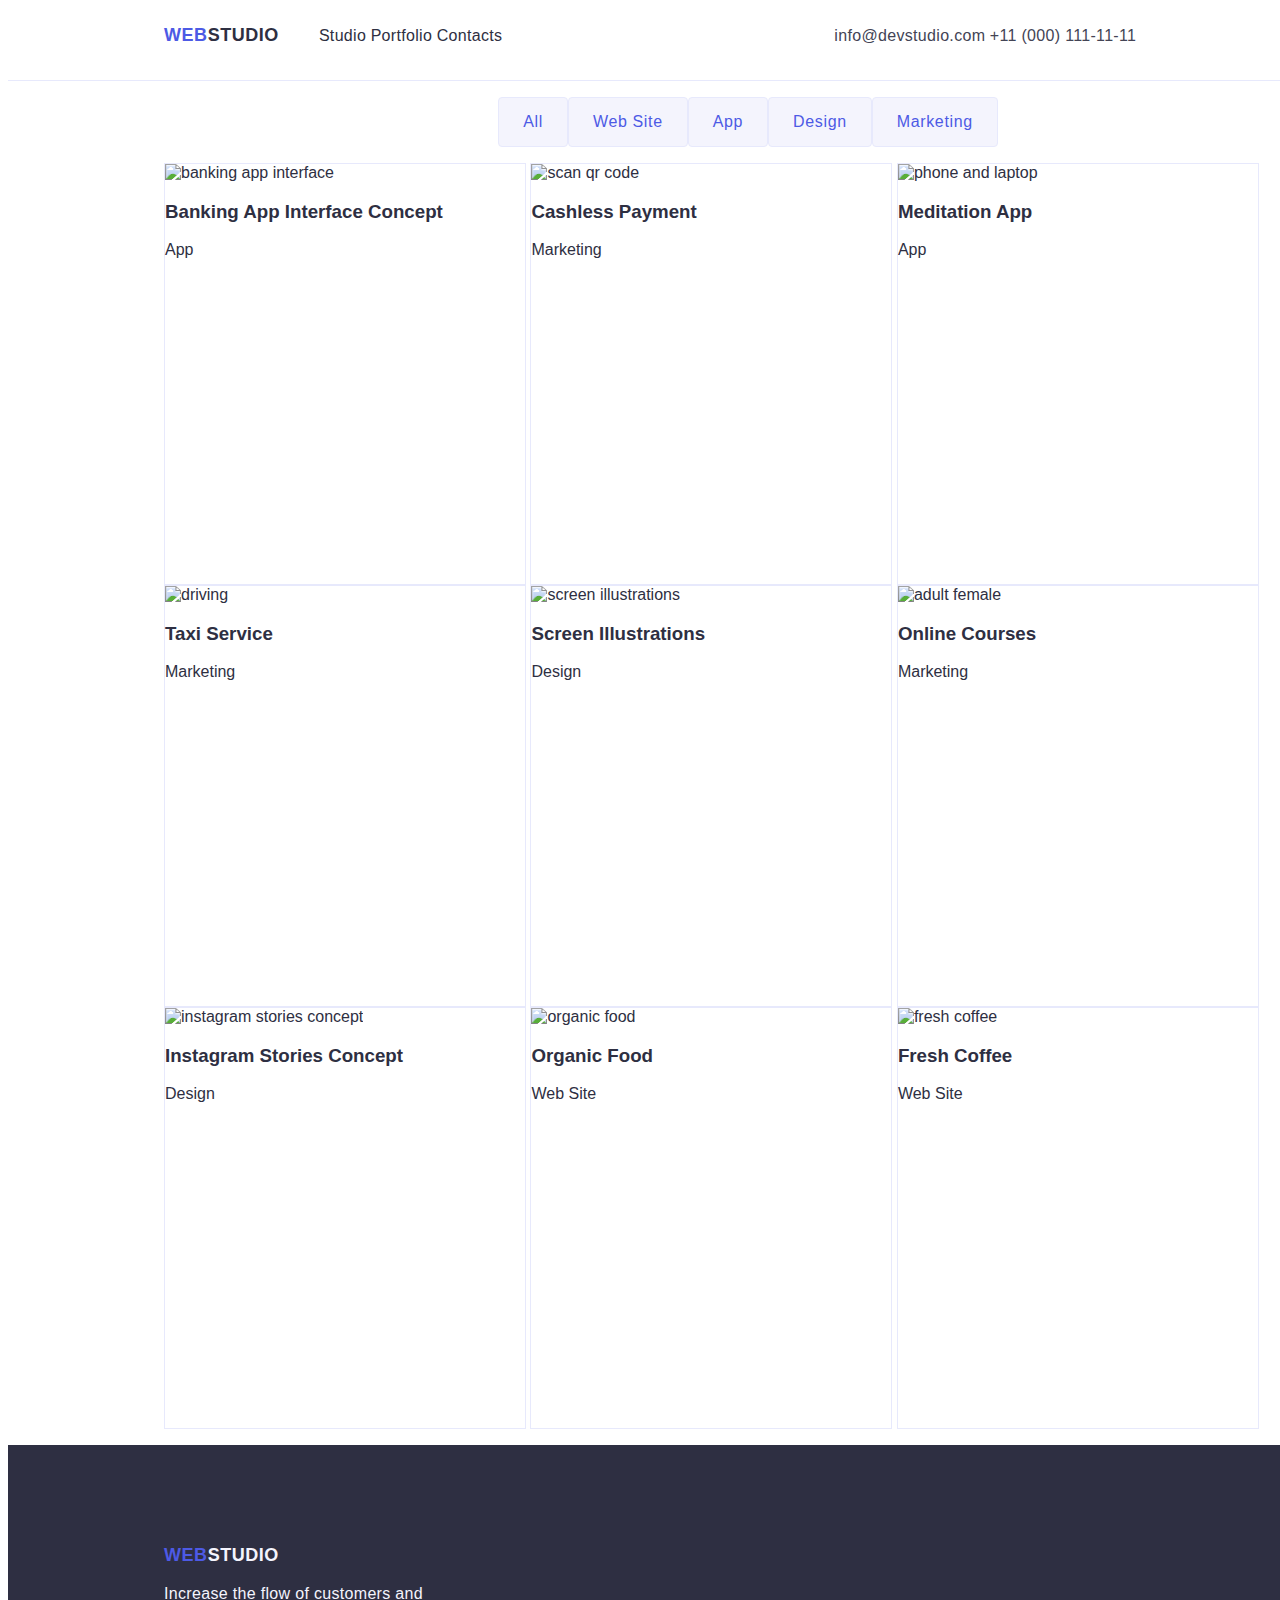
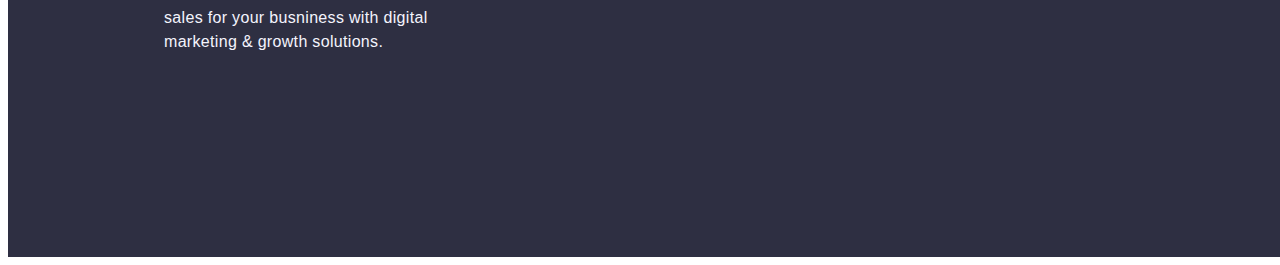
==== portfolio.html @ f94a3ad4 "class rename" ====
<!DOCTYPE html>
<html lang="en">

<head>
    <meta charset="UTF-8">
    <meta name="viewport" content="width=device-width, initial-scale=1.0">
    <link rel="stylesheet" href="./css/styles.css" />
    <link rel="preconnect" href="https://fonts.googleapis.com">
    <link rel="preconnect" href="https://fonts.gstatic.com" crossorigin>
    <link href="https://fonts.googleapis.com/css2?family=Raleway:wght@800&family=Roboto:wght@400;500;700;900&display=swap">
    <title>Portfolio</title>
</head>

<body>
    <!-----------------HEADER----------------->
    <header class="header">
        <a class="logo" href="/webstudio"><span>WEB</span>STUDIO</a>
        <nav class="company nav">
            <ul class="nav-list">
                <li class="nav-list-item">
                    <a class="nav-list-item-link" href="index.html">Studio</a>
                </li>
                <li class="nav-list-item">
                    <a class="nav-list-item-link" href="portfolio.html">Portfolio</a>
                </li>
                <li class="nav-list-item">
                    <a class="nav-list-item-link" href="/contacts">Contacts</a>
                </li>
            </ul>
        </nav>
        <address class="company address">
            <a href="mailto:info@devstudio.com" class="address-link">info@devstudio.com</a>
            <a href="tel:+11(000)111-11-11" class="address-link">+11 (000) 111-11-11</a>
        </address>
    </header>

    <!-----------------MAIN CONTENT----------------->
    <main>
        <h1 hidden>Portfolio</h1>
        <section class="filter">
            <h2 hidden="" class="filter-heading">Button</h2>
            <ul class="filter-list">
                <li class="filter-list-item">
                    <button class="filter-list-item-button buttons" type="button">All</button>
                </li>
                <li class="filter-list-item">
                    <button class="filter-list-item-button buttons" type="button">Web Site</button>
                </li>
                <li class="filter-list-item">
                    <button class="filter-list-item-button buttons" type="button">App</button>
                </li>
                <li class="filter-list-item">
                    <button class="filter-list-item-button buttons" type="button">Design</button>
                </li>
                <li class="filter-list-item">
                    <button class="filter-list-item-button buttons" type="button">Marketing</button>
                </li>
            </ul>
        </section>

        <section class="project">
            <h2 hidden="" class="project-heading">Projects</h2>
            <ul class="project-list">
                <li class="project-list-item gallery">
                    <img src="images/project/img.jpg" alt="banking app interface" width="360" class="project-list-item-image">
                    <h3 class="project-list-item-heading">Banking App Interface Concept</h3>
                    <p class="project-list-item-paragraph">App</p>
                </li>
                <li class="project-list-item gallery">
                    <img src="images/project/img-1.jpg" alt="scan qr code" width="360" class="project-list-item-image">
                    <h3 class="project-list-item-heading">Cashless Payment</h3>
                    <p class="project-list-item-paragraph">Marketing</p>
                </li>
                <li class="project-list-item gallery">
                    <img src="images/project/img-2.jpg" alt="phone and laptop" width="360" class="project-list-item-image">
                    <h3 class="project-list-item-heading">Meditation App</h3>
                    <p class="project-list-item-paragraph">App</p>
                </li>
                <li class="project-list-item gallery">
                    <img src="images/project/img-3.jpg" alt="driving" width="360" class="project-list-item-image">
                    <h3 class="project-list-item-heading">Taxi Service</h3>
                    <p class="project-list-item-paragraph">Marketing</p>
                </li>
                <li class="project-list-item gallery">
                    <img src="images/project/img-4.jpg" alt="screen illustrations" width="360" class="project-list-item-image">
                    <h3 class="project-list-item-heading">Screen Illustrations</h3>
                    <p class="project-list-item-paragraph">Design</p>
                </li>
                <li class="project-list-item gallery">
                    <img src="images/project/img-5.jpg" alt="adult female" width="360" class="project-list-item-image">
                    <h3 class="project-list-item-heading">Online Courses</h3>
                    <p class="project-list-item-paragraph">Marketing</p>
                </li>
                <li class="project-list-item gallery">
                    <img src="images/project/img-6.jpg" alt="instagram stories concept" width="360" class="project-list-item-image">
                    <h3 class="project-list-item-heading">Instagram Stories Concept</h3>
                    <p class="project-list-item-paragraph">Design</p>
                </li>
                <li class="project-list-item gallery">
                    <img src="images/project/img-7.jpg" alt="organic food" width="360" class="project-list-item-image">
                    <h3 class="project-list-item-heading">Organic Food</h3>
                    <p class="project-list-item-paragraph">Web Site</p>
                </li>
                <li class="project-list-item gallery">
                    <img src="images/project/img-8.jpg" alt="fresh coffee" width="360" class="project-list-item-image">
                    <h3 class="project-list-item-heading">Fresh Coffee</h3>
                    <p class="project-list-item-paragraph">Web Site</p>
                </li>
            </ul>
        </section>
    </main>

    <!-----------------FOOTER----------------->
    <footer class="footer">
        <a class="footer-link logo" href="/webstudio"><span>WEB</span>STUDIO</a>
        <p class="footer-paragraph">Increase the flow of customers and sales for your busniness with digital marketing &
            growth solutions.</p>
    </footer>
</body>

</html>
---- css/styles.css ----
a{
    text-decoration: none;
}

ul{
    list-style: none;
}

/*----------------- LOGO -----------------*/
.logo {
    font-family: 'Raleway', sans-serif;
    text-transform: uppercase;
    font-weight: 800;
    font-size: 18px;
    line-height: 1.167em;
    letter-spacing: 0.54px;
}

.logo span{
    color: var(--iris, #4D5AE5);
}

/*----------------- HEADER -----------------*/
header{
    background: var(--white, #FFF);
    border-bottom: 1px solid #E7E9FC;
    flex-direction: row;
    display: flex;
    align-items: baseline;
    width: 1440px;
    height: 72px;
    flex-shrink: 0;
}

header > .logo {
    color: var(--navyblue, #2E2F42); 
    padding-left: 156px;
}

.company a{
    font-family: 'Roboto', sans-serif;
    font-size: 16px;
    line-height: 1.5em;
    letter-spacing: 0.32px;
}

.company a:active, .company a:focus {
    color: var(--iris, #4D5AE5);
}

.nav a{
    color: var(--navyblue, #2E2F42);
    font-weight: 500;
}

.nav li{
    display: inline-block;
}

.address{
    padding-left: 332px;
}

.address a{
    color: var(--slate, #434455);
    font-style: normal;
}

/*----------------- FOOTER -----------------*/
footer {
    background: var(--navyblue, #2E2F42);
    width: 1284px;    
    height: 312px;
    flex-shrink: 0;
    padding: 100px 0px 0px 156px;
}

footer > .logo {
    color: var(--cloud, #F4F4FD);
}

footer > p{
    color: var(--cloud, #F4F4FD);
    font-family: 'Roboto', sans-serif;
    font-size: 16px;
    line-height: 1.5em;
    letter-spacing: 0.32px;
    width: 264px;
}

/*----------------- THE BODY -----------------*/
body{

    /*------------ PALETTE ---------------*/
    --navyblue: #2E2F42;
    --ocean: #404BBF;
    --slate: #434455;
    --iris: #4D5AE5;
    --cloud: #F4F4FD;
    --white: #FFF;

    /*------------ DEFAULTS ---------------*/
    color: var(--navyblue, #2E2F42);
    font-family: 'Roboto', sans-serif;
    width: 1440px;
}

/*----------------- STUDIO PAGE -----------------*/
.board{
    background: var(--navyblue, #2E2F42);
    height: 600px;
    flex-shrink: 0;
}

.board h1{
    color: var(--white, #FFF);
    text-align: center;
    font-weight: 700;
    font-size: 56px;
    line-height: 1.07em;
    letter-spacing: 1.12px;
    padding-top: 10%;
    margin: 0px 400px 0px 400px;
}

.board .order{
    /*BUTTON ICON*/
    background: var(--iris, #4D5AE5);
    align-items: flex-start;
    display: inline-flex;
    padding: 16px 32px;
    gap: 10px;
    border-radius: 4px;
    box-shadow: 0px 4px 4px 0px rgba(0, 0, 0, 0.15);
    margin: 48px 0px 0px 610px;

    /*BUTTON TEXT*/
    color: var(--white, #FFF);
    font-weight: 500;
    font-size: 16px;
    line-height: 1.5em;
    letter-spacing: 0.64px;
}

.board .order:hover{
    cursor: pointer;
}

.board .order:active, .board .order:focus {
    color: var(--iris, #4D5AE5);
    background: var(--white, #FFF);
}

.description{
    padding-left: 156px;
}

.description ul{
    line-height: 24px;
    display: inline-flex;
}

.description h3{
    font-weight: 500;
    font-size: 20px;
    letter-spacing: 0.4px;
}

.description p{
    color: var(--slate, #434455);
    font-size: 16px;
    letter-spacing: 0.32px;
    width: 264px;
}

.activity{
    text-align: center;
    text-transform: capitalize;
    font-weight: 700;
    font-size: 36px;
    line-height: 1.11em;
    letter-spacing: 0.72px;
}

.activity ul{
    display: inline-flex;
}

.team{
    background-color: var(--cloud, #F4F4FD);
    text-align: center; 
    height: 732px;
    flex-shrink: 0;
}

.team h2{
    text-transform: capitalize;
    font-weight: 700;
    font-size: 36px;
    line-height: 1.11em;
    letter-spacing: 0.72px;
    padding: 120px 0 72px 0;
}

.team h3{
    font-weight: 500;
    font-size: 20px;
    line-height: 1.2em;
    letter-spacing: 0.4px;
    margin: 0px 0px 0px 0px;
    padding-top: -15%;
}

.team p{
    color: var(--slate, #434455);
    font-size: 16px;
    line-height: 1.5em;
    letter-spacing: 0.32px;
    margin: 0px 0px 0px 0px;
}

.team .card {
    background: var(--white, #FFF);
    display: inline-flex;
    padding-bottom: 0px;
    flex-direction: column;
    justify-content: center;
    align-items: center;
    gap: 32px;
    border-radius: 0px 0px 4px 4px;
    box-shadow: 0px 2px 1px 0px rgba(46, 47, 66, 0.08), 0px 1px 1px 0px rgba(46, 47, 66, 0.16), 0px 1px 6px 0px rgba(46, 47, 66, 0.08);
}

/*----------------- PORTFOLIO PAGE -----------------*/
.filter ul{
    align-items: center;
    justify-content: center;
    display: flex;
}

.buttons{   
    background: var(--cloud, #F4F4FD);
    border: 1px solid #E7E9FC;
    border-radius: 4px;
    padding: 12px 24px;

    /* Button Text */
    color: var(--iris, #4D5AE5);
    font-weight: 500;
    font-size: 16px;
    line-height: 1.5em;
    letter-spacing: 0.64px;
    text-align: center;
}

.buttons:hover{
    cursor: pointer;
}

.buttons:active, .buttons:focus{
    background: var(--ocean, #404BBF);
    border-radius: 4px;
    box-shadow: 0px 2px 2px 0px rgba(0, 0, 0, 0.12), 0px 2px 1px 0px rgba(0, 0, 0, 0.08), 0px 3px 1px 0px rgba(0, 0, 0, 0.10);

    /* Button Text */
    color: var(--white,#FFF);
    text-align: center;
    font-weight: 500;
    font-size: 16px;
    line-height: 1.5em;
    letter-spacing: 0.64px;
}

.project ul{
    padding-left: 156px;
}

.project ul> .gallery{
    background: var(--white, #FFF);
    border: 1px solid#E7E9FC;
    width: 360px;
    height: 420px;
    display: inline-block;
    flex-direction: column;
    align-items: flex-start;
    gap: 32px;
    flex-shrink: 0;
}
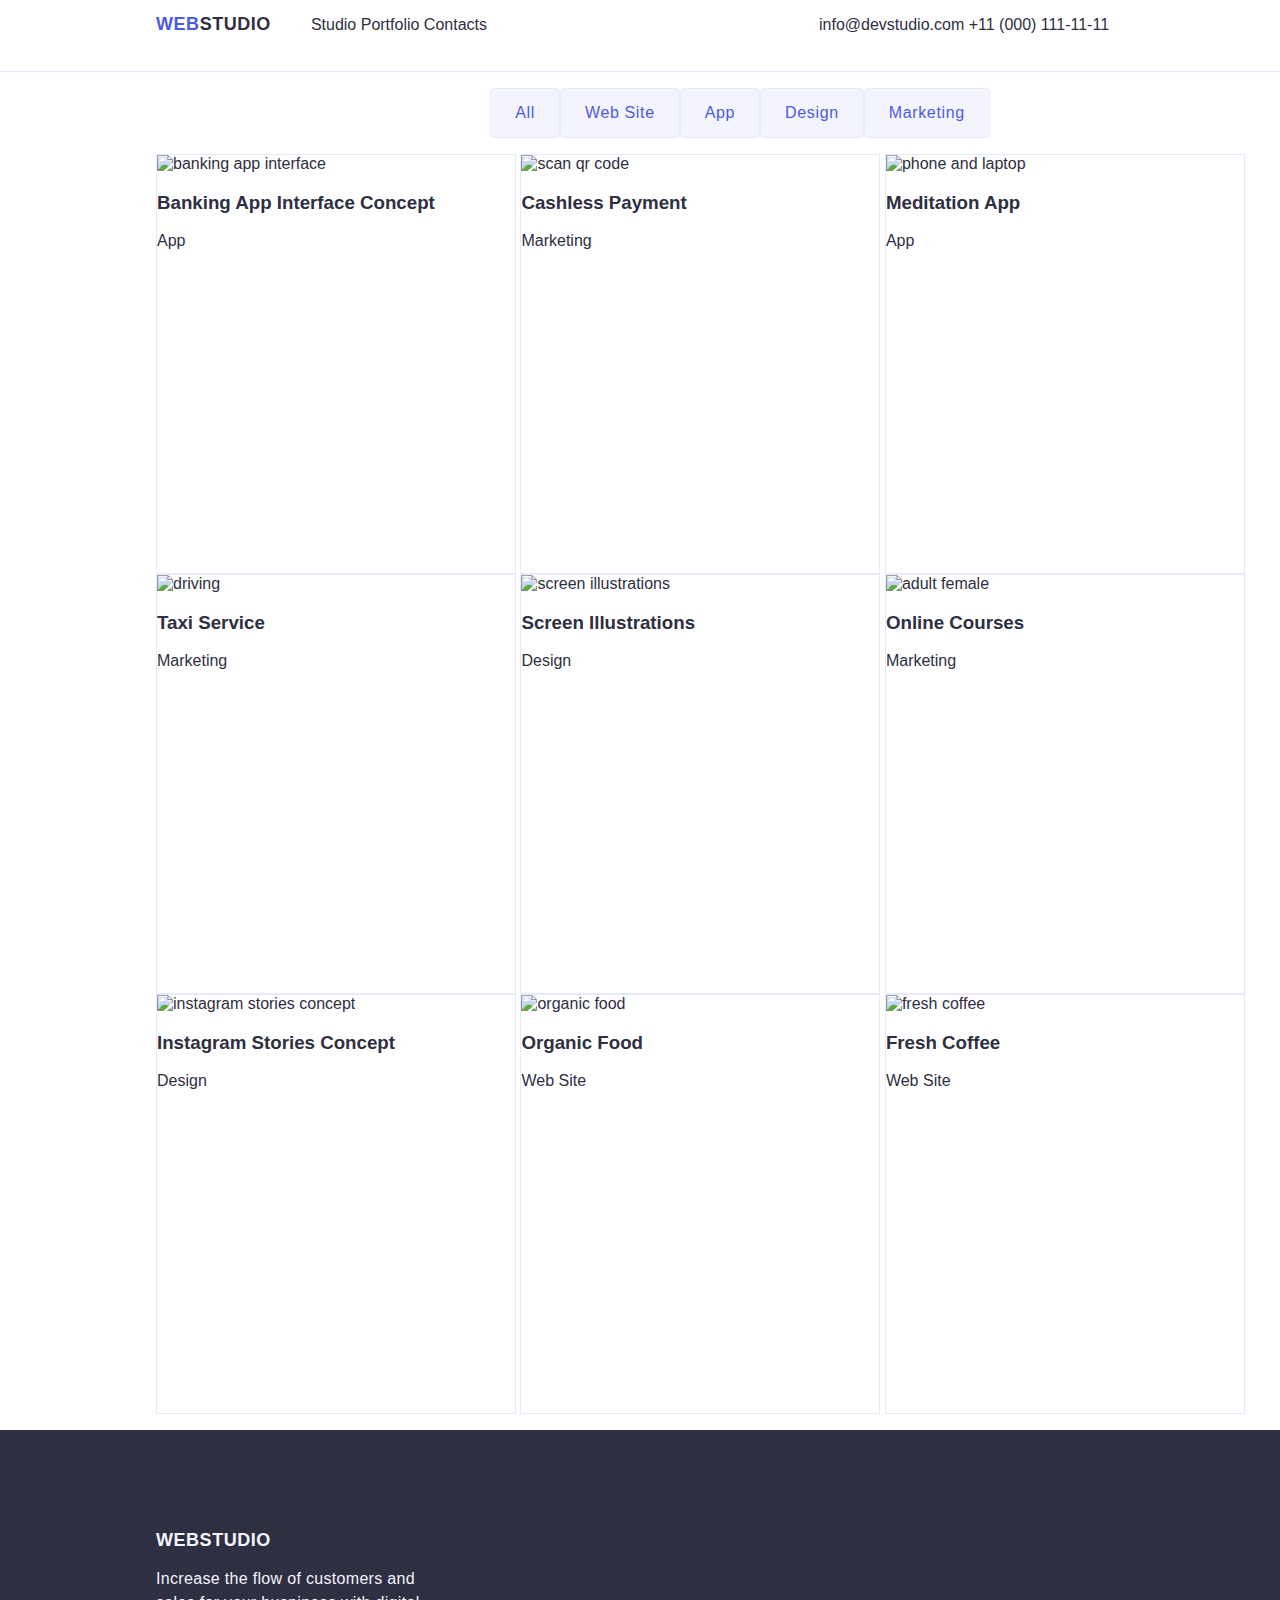
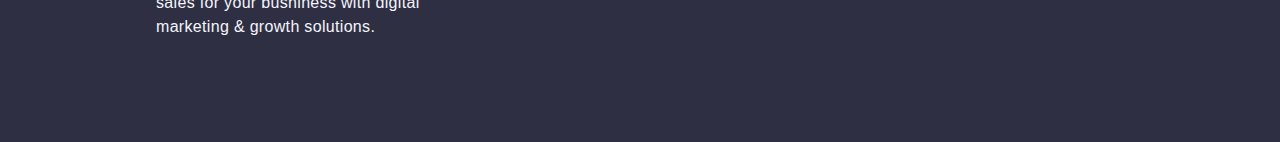
==== commit cb0e3f77: "renaming class + css" ====
--- a/portfolio.html
+++ b/portfolio.html
@@ -4,6 +4,7 @@
 <head>
     <meta charset="UTF-8">
     <meta name="viewport" content="width=device-width, initial-scale=1.0">
+    <link rel="stylesheet" href="https://cdnjs.cloudflare.com/ajax/libs/modern-normalize/1.0.0/modern-normalize.min.css" />
     <link rel="stylesheet" href="./css/styles.css" />
     <link rel="preconnect" href="https://fonts.googleapis.com">
     <link rel="preconnect" href="https://fonts.gstatic.com" crossorigin>
@@ -14,7 +15,7 @@
 <body>
     <!-----------------HEADER----------------->
     <header class="header">
-        <a class="logo" href="/webstudio"><span>WEB</span>STUDIO</a>
+        <a class="header-link logo" href="/webstudio"><span>WEB</span>STUDIO</a>
         <nav class="company nav">
             <ul class="nav-list">
                 <li class="nav-list-item">
@@ -41,19 +42,19 @@
             <h2 hidden="" class="filter-heading">Button</h2>
             <ul class="filter-list">
                 <li class="filter-list-item">
-                    <button class="filter-list-item-button buttons" type="button">All</button>
+                    <button class="filter-list-item-button" type="button">All</button>
                 </li>
                 <li class="filter-list-item">
-                    <button class="filter-list-item-button buttons" type="button">Web Site</button>
+                    <button class="filter-list-item-button" type="button">Web Site</button>
                 </li>
                 <li class="filter-list-item">
-                    <button class="filter-list-item-button buttons" type="button">App</button>
+                    <button class="filter-list-item-button" type="button">App</button>
                 </li>
                 <li class="filter-list-item">
-                    <button class="filter-list-item-button buttons" type="button">Design</button>
+                    <button class="filter-list-item-button" type="button">Design</button>
                 </li>
                 <li class="filter-list-item">
-                    <button class="filter-list-item-button buttons" type="button">Marketing</button>
+                    <button class="filter-list-item-button" type="button">Marketing</button>
                 </li>
             </ul>
         </section>
@@ -61,47 +62,51 @@
         <section class="project">
             <h2 hidden="" class="project-heading">Projects</h2>
             <ul class="project-list">
-                <li class="project-list-item gallery">
-                    <img src="images/project/img.jpg" alt="banking app interface" width="360" class="project-list-item-image">
+                <li class="project-list-item">
+                    <img src="images/project/img.jpg" alt="banking app interface" width="360"
+                        class="project-list-item-image">
                     <h3 class="project-list-item-heading">Banking App Interface Concept</h3>
                     <p class="project-list-item-paragraph">App</p>
                 </li>
-                <li class="project-list-item gallery">
+                <li class="project-list-item">
                     <img src="images/project/img-1.jpg" alt="scan qr code" width="360" class="project-list-item-image">
                     <h3 class="project-list-item-heading">Cashless Payment</h3>
                     <p class="project-list-item-paragraph">Marketing</p>
                 </li>
-                <li class="project-list-item gallery">
-                    <img src="images/project/img-2.jpg" alt="phone and laptop" width="360" class="project-list-item-image">
+                <li class="project-list-item">
+                    <img src="images/project/img-2.jpg" alt="phone and laptop" width="360"
+                        class="project-list-item-image">
                     <h3 class="project-list-item-heading">Meditation App</h3>
                     <p class="project-list-item-paragraph">App</p>
                 </li>
-                <li class="project-list-item gallery">
+                <li class="project-list-item">
                     <img src="images/project/img-3.jpg" alt="driving" width="360" class="project-list-item-image">
                     <h3 class="project-list-item-heading">Taxi Service</h3>
                     <p class="project-list-item-paragraph">Marketing</p>
                 </li>
-                <li class="project-list-item gallery">
-                    <img src="images/project/img-4.jpg" alt="screen illustrations" width="360" class="project-list-item-image">
+                <li class="project-list-item">
+                    <img src="images/project/img-4.jpg" alt="screen illustrations" width="360"
+                        class="project-list-item-image">
                     <h3 class="project-list-item-heading">Screen Illustrations</h3>
                     <p class="project-list-item-paragraph">Design</p>
                 </li>
-                <li class="project-list-item gallery">
+                <li class="project-list-item">
                     <img src="images/project/img-5.jpg" alt="adult female" width="360" class="project-list-item-image">
                     <h3 class="project-list-item-heading">Online Courses</h3>
                     <p class="project-list-item-paragraph">Marketing</p>
                 </li>
-                <li class="project-list-item gallery">
-                    <img src="images/project/img-6.jpg" alt="instagram stories concept" width="360" class="project-list-item-image">
+                <li class="project-list-item">
+                    <img src="images/project/img-6.jpg" alt="instagram stories concept" width="360"
+                        class="project-list-item-image">
                     <h3 class="project-list-item-heading">Instagram Stories Concept</h3>
                     <p class="project-list-item-paragraph">Design</p>
                 </li>
-                <li class="project-list-item gallery">
+                <li class="project-list-item">
                     <img src="images/project/img-7.jpg" alt="organic food" width="360" class="project-list-item-image">
                     <h3 class="project-list-item-heading">Organic Food</h3>
                     <p class="project-list-item-paragraph">Web Site</p>
                 </li>
-                <li class="project-list-item gallery">
+                <li class="project-list-item">
                     <img src="images/project/img-8.jpg" alt="fresh coffee" width="360" class="project-list-item-image">
                     <h3 class="project-list-item-heading">Fresh Coffee</h3>
                     <p class="project-list-item-paragraph">Web Site</p>
@@ -112,10 +117,9 @@
 
     <!-----------------FOOTER----------------->
     <footer class="footer">
-        <a class="footer-link logo" href="/webstudio"><span>WEB</span>STUDIO</a>
+        <a class="footer-link logo" href="/webstudio"><span">WEB</span>STUDIO</a>
         <p class="footer-paragraph">Increase the flow of customers and sales for your busniness with digital marketing &
             growth solutions.</p>
     </footer>
 </body>
-
 </html>--- a/css/styles.css
+++ b/css/styles.css
@@ -21,7 +21,7 @@
 }
 
 /*----------------- HEADER -----------------*/
-header{
+.header{
     background: var(--white, #FFF);
     border-bottom: 1px solid #E7E9FC;
     flex-direction: row;
@@ -30,30 +30,30 @@
     width: 1440px;
     height: 72px;
     flex-shrink: 0;
-}
-
-header > .logo {
+    padding: 0px 0px 0px 156px;
+}
+
+.header a{
     color: var(--navyblue, #2E2F42); 
-    padding-left: 156px;
-}
-
-.company a{
+}
+
+.company-link{
     font-family: 'Roboto', sans-serif;
     font-size: 16px;
     line-height: 1.5em;
     letter-spacing: 0.32px;
 }
 
-.company a:active, .company a:focus {
-    color: var(--iris, #4D5AE5);
-}
-
-.nav a{
+.company-link:active, .company-link:focus {
+    color: var(--iris, #4D5AE5);
+}
+
+.nav-list-item-link{
     color: var(--navyblue, #2E2F42);
     font-weight: 500;
 }
 
-.nav li{
+.nav-list-item{
     display: inline-block;
 }
 
@@ -61,13 +61,13 @@
     padding-left: 332px;
 }
 
-.address a{
+.address-link{
     color: var(--slate, #434455);
     font-style: normal;
 }
 
 /*----------------- FOOTER -----------------*/
-footer {
+.footer{
     background: var(--navyblue, #2E2F42);
     width: 1284px;    
     height: 312px;
@@ -75,11 +75,11 @@
     padding: 100px 0px 0px 156px;
 }
 
-footer > .logo {
+.footer-link{
     color: var(--cloud, #F4F4FD);
 }
 
-footer > p{
+.footer-paragraph{
     color: var(--cloud, #F4F4FD);
     font-family: 'Roboto', sans-serif;
     font-size: 16px;
@@ -112,7 +112,7 @@
     flex-shrink: 0;
 }
 
-.board h1{
+.board-heading{
     color: var(--white, #FFF);
     text-align: center;
     font-weight: 700;
@@ -123,7 +123,7 @@
     margin: 0px 400px 0px 400px;
 }
 
-.board .order{
+.board-button{
     /*BUTTON ICON*/
     background: var(--iris, #4D5AE5);
     align-items: flex-start;
@@ -142,31 +142,31 @@
     letter-spacing: 0.64px;
 }
 
-.board .order:hover{
+.board-button:hover{
     cursor: pointer;
 }
 
-.board .order:active, .board .order:focus {
-    color: var(--iris, #4D5AE5);
-    background: var(--white, #FFF);
-}
-
-.description{
+.board-button:active, .board-button:focus {
+    color: var(--iris, #4D5AE5);
+    background: var(--white, #FFF);
+}
+
+.features-content{
     padding-left: 156px;
 }
 
-.description ul{
+.features-content-list{
     line-height: 24px;
     display: inline-flex;
 }
 
-.description h3{
+.features-content-list-item-heading{
     font-weight: 500;
     font-size: 20px;
     letter-spacing: 0.4px;
 }
 
-.description p{
+.features-content-list-item-paragraph{
     color: var(--slate, #434455);
     font-size: 16px;
     letter-spacing: 0.32px;
@@ -182,7 +182,7 @@
     letter-spacing: 0.72px;
 }
 
-.activity ul{
+.activity-list{
     display: inline-flex;
 }
 
@@ -193,7 +193,7 @@
     flex-shrink: 0;
 }
 
-.team h2{
+.team-heading{
     text-transform: capitalize;
     font-weight: 700;
     font-size: 36px;
@@ -202,7 +202,7 @@
     padding: 120px 0 72px 0;
 }
 
-.team h3{
+.team-list-item-heading{
     font-weight: 500;
     font-size: 20px;
     line-height: 1.2em;
@@ -211,7 +211,7 @@
     padding-top: -15%;
 }
 
-.team p{
+.team-list-item-paragraph{
     color: var(--slate, #434455);
     font-size: 16px;
     line-height: 1.5em;
@@ -219,7 +219,7 @@
     margin: 0px 0px 0px 0px;
 }
 
-.team .card {
+.team-list-item {
     background: var(--white, #FFF);
     display: inline-flex;
     padding-bottom: 0px;
@@ -232,13 +232,13 @@
 }
 
 /*----------------- PORTFOLIO PAGE -----------------*/
-.filter ul{
+.filter-list{
     align-items: center;
     justify-content: center;
     display: flex;
 }
 
-.buttons{   
+.filter-list-item-button{   
     background: var(--cloud, #F4F4FD);
     border: 1px solid #E7E9FC;
     border-radius: 4px;
@@ -253,11 +253,11 @@
     text-align: center;
 }
 
-.buttons:hover{
+.filter-list-item-button:hover{
     cursor: pointer;
 }
 
-.buttons:active, .buttons:focus{
+.filter-list-item-button:active, .filter-list-item-button:focus{
     background: var(--ocean, #404BBF);
     border-radius: 4px;
     box-shadow: 0px 2px 2px 0px rgba(0, 0, 0, 0.12), 0px 2px 1px 0px rgba(0, 0, 0, 0.08), 0px 3px 1px 0px rgba(0, 0, 0, 0.10);
@@ -271,11 +271,11 @@
     letter-spacing: 0.64px;
 }
 
-.project ul{
+.project-list{
     padding-left: 156px;
 }
 
-.project ul> .gallery{
+.project-list-item{
     background: var(--white, #FFF);
     border: 1px solid#E7E9FC;
     width: 360px;
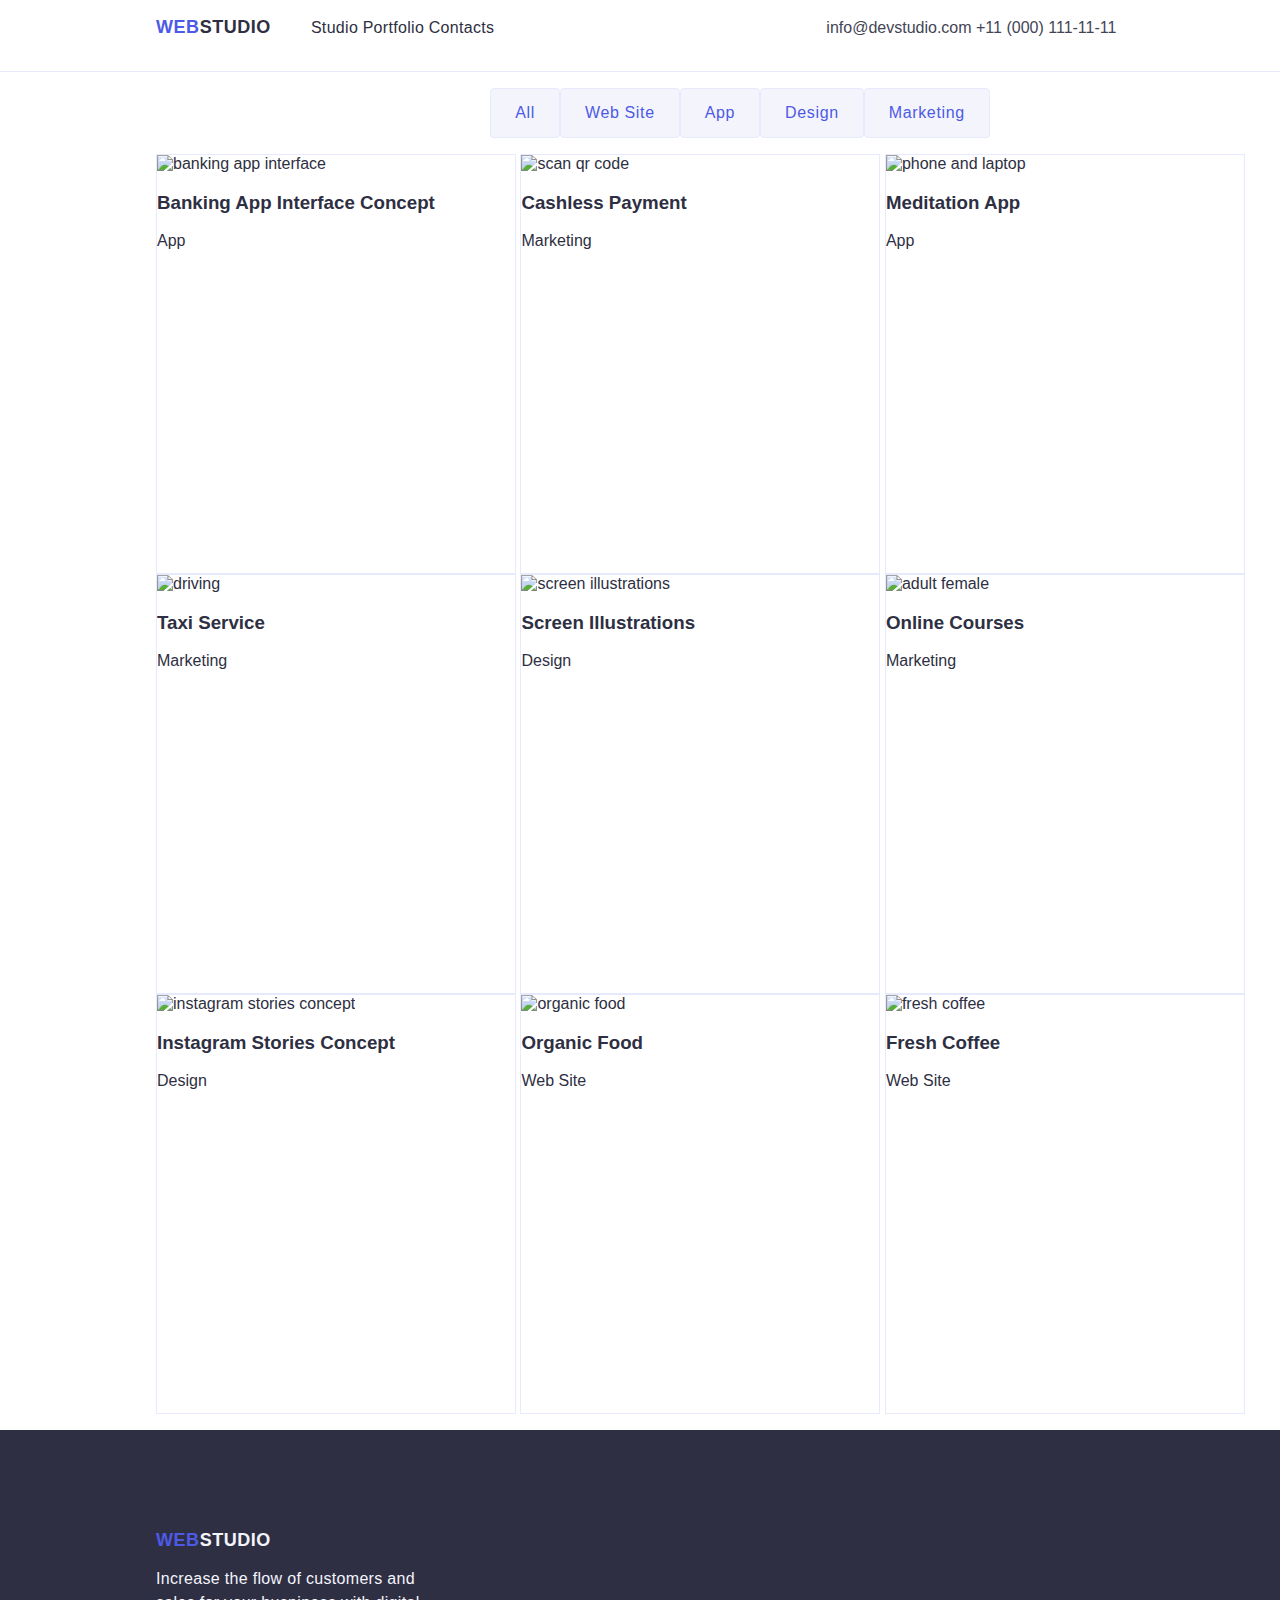
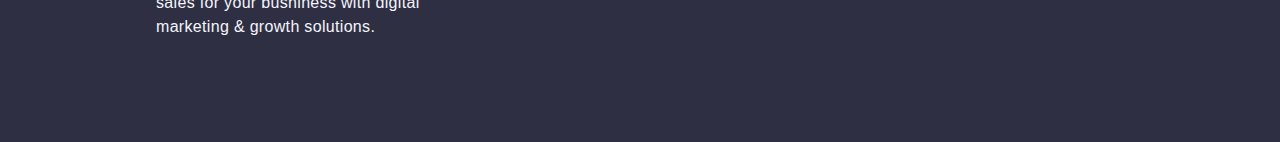
==== commit 169ca394: "header & footer rename" ====
--- a/portfolio.html
+++ b/portfolio.html
@@ -16,7 +16,7 @@
     <!-----------------HEADER----------------->
     <header class="header">
         <a class="header-link logo" href="/webstudio"><span>WEB</span>STUDIO</a>
-        <nav class="company nav">
+        <nav class="nav">
             <ul class="nav-list">
                 <li class="nav-list-item">
                     <a class="nav-list-item-link" href="index.html">Studio</a>
@@ -29,7 +29,7 @@
                 </li>
             </ul>
         </nav>
-        <address class="company address">
+        <address class="address">
             <a href="mailto:info@devstudio.com" class="address-link">info@devstudio.com</a>
             <a href="tel:+11(000)111-11-11" class="address-link">+11 (000) 111-11-11</a>
         </address>
@@ -117,7 +117,7 @@
 
     <!-----------------FOOTER----------------->
     <footer class="footer">
-        <a class="footer-link logo" href="/webstudio"><span">WEB</span>STUDIO</a>
+        <a class="footer-link logo" href="/webstudio"><span>WEB</span>STUDIO</a>
         <p class="footer-paragraph">Increase the flow of customers and sales for your busniness with digital marketing &
             growth solutions.</p>
     </footer>
--- a/css/styles.css
+++ b/css/styles.css
@@ -33,28 +33,26 @@
     padding: 0px 0px 0px 156px;
 }
 
-.header a{
+.header-link{
     color: var(--navyblue, #2E2F42); 
 }
 
-.company-link{
-    font-family: 'Roboto', sans-serif;
-    font-size: 16px;
-    line-height: 1.5em;
-    letter-spacing: 0.32px;
-}
-
-.company-link:active, .company-link:focus {
-    color: var(--iris, #4D5AE5);
+.nav-list-item {
+    display: inline-block;
 }
 
 .nav-list-item-link{
     color: var(--navyblue, #2E2F42);
     font-weight: 500;
-}
-
-.nav-list-item{
-    display: inline-block;
+    font-family: 'Roboto', sans-serif;
+    font-size: 16px;
+    line-height: 1.5em;
+    letter-spacing: 0.32px;
+}
+
+.nav-list-item-link:active, 
+.nav-list-item-link:focus {
+    color: var(--iris, #4D5AE5);
 }
 
 .address{
@@ -66,10 +64,15 @@
     font-style: normal;
 }
 
+.address-link:active,
+.address-link:focus {
+    color: var(--iris, #4D5AE5);
+}
+
 /*----------------- FOOTER -----------------*/
 .footer{
     background: var(--navyblue, #2E2F42);
-    width: 1284px;    
+    width: 1440px;    
     height: 312px;
     flex-shrink: 0;
     padding: 100px 0px 0px 156px;
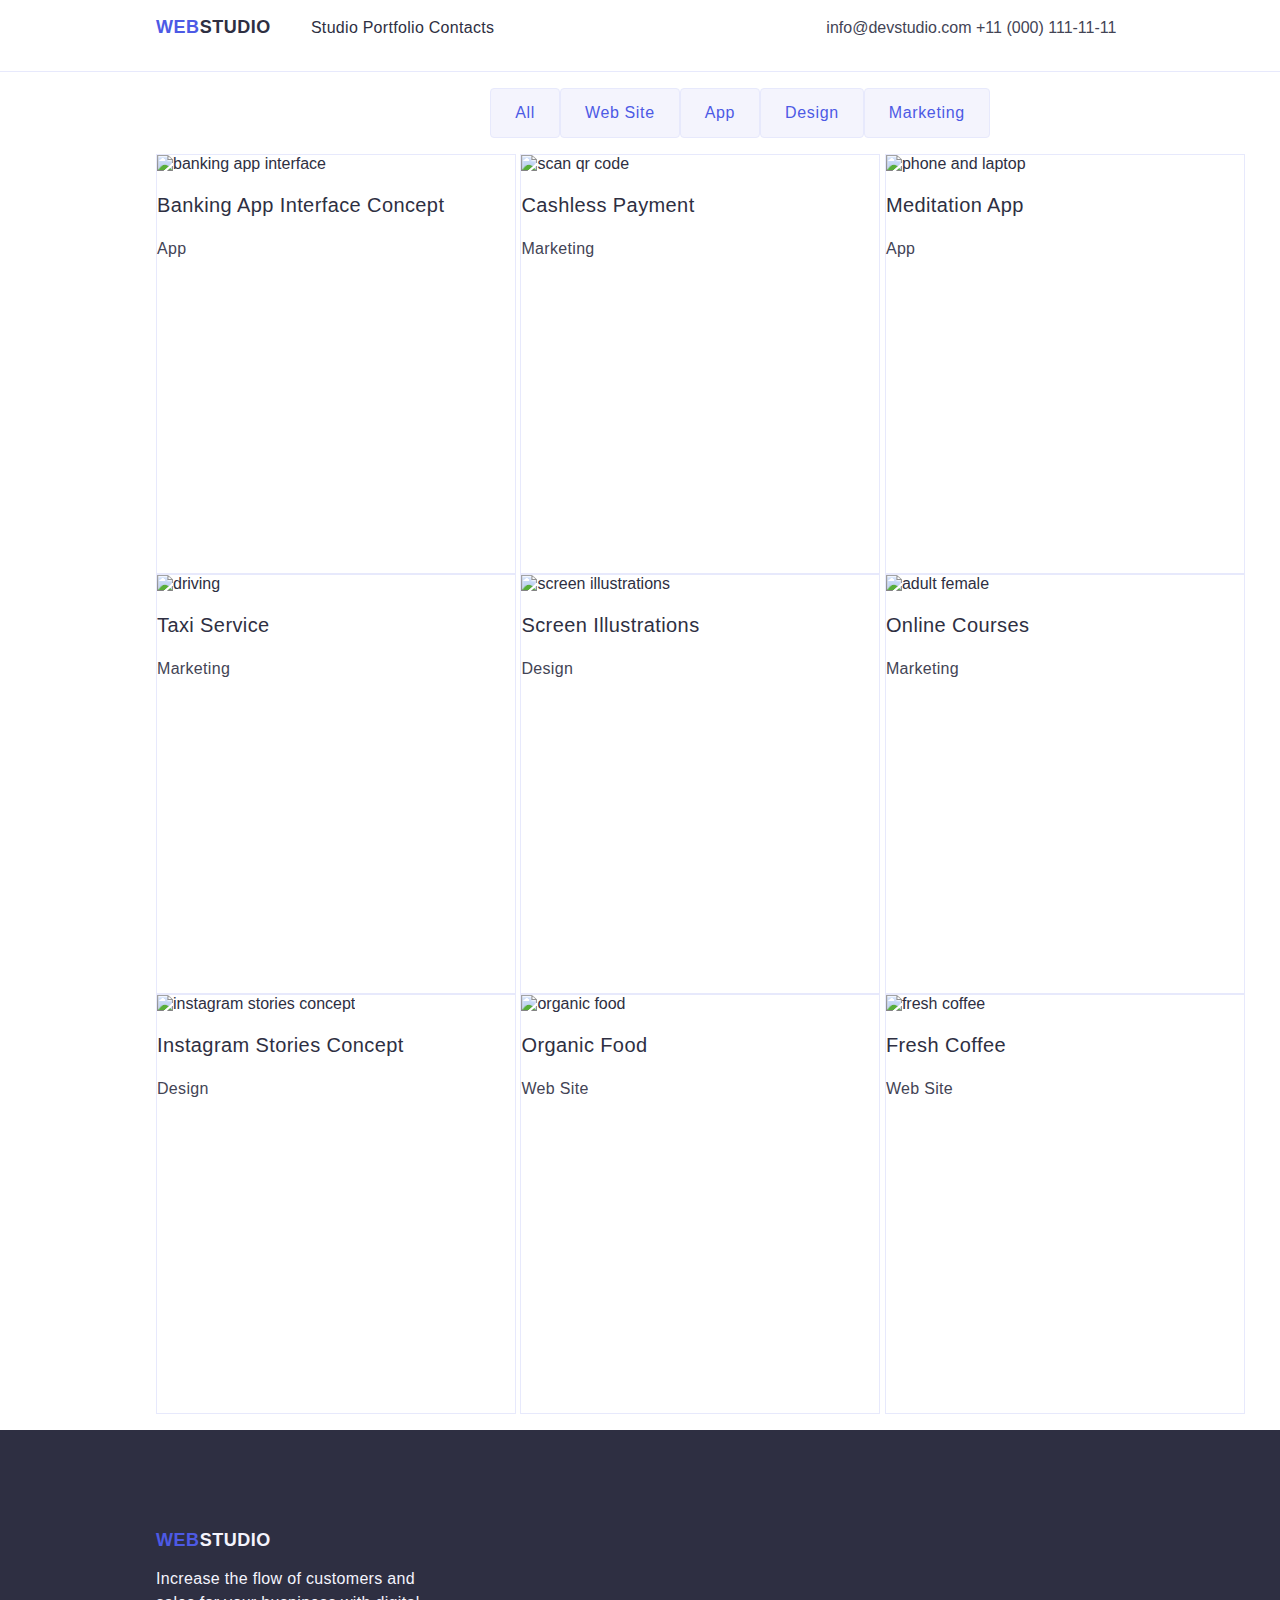
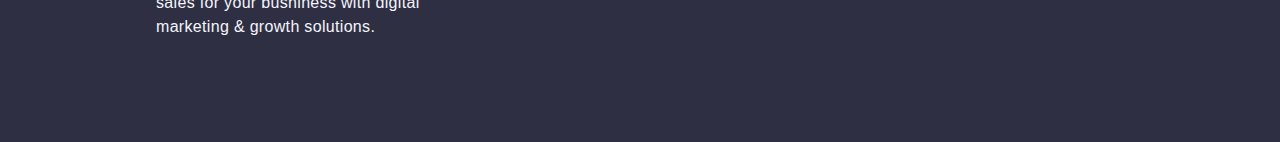
==== commit e259894a: "+(root & portfolio); -(fallback)" ====
--- a/portfolio.html
+++ b/portfolio.html
@@ -12,7 +12,7 @@
     <title>Portfolio</title>
 </head>
 
-<body>
+<body class="body">
     <!-----------------HEADER----------------->
     <header class="header">
         <a class="header-link logo" href="/webstudio"><span>WEB</span>STUDIO</a>
--- a/css/styles.css
+++ b/css/styles.css
@@ -1,3 +1,13 @@
+:root{
+    /*------------ PALETTE ---------------*/
+        --navyblue: #2E2F42;
+        --ocean: #404BBF;
+        --slate: #434455;
+        --iris: #4D5AE5;
+        --cloud: #F4F4FD;
+        --white: #FFF;
+}
+
 a{
     text-decoration: none;
 }
@@ -17,12 +27,12 @@
 }
 
 .logo span{
-    color: var(--iris, #4D5AE5);
+    color: var(--iris);
 }
 
 /*----------------- HEADER -----------------*/
 .header{
-    background: var(--white, #FFF);
+    background: var(--white);
     border-bottom: 1px solid #E7E9FC;
     flex-direction: row;
     display: flex;
@@ -34,7 +44,7 @@
 }
 
 .header-link{
-    color: var(--navyblue, #2E2F42); 
+    color: var(--navyblue); 
 }
 
 .nav-list-item {
@@ -42,7 +52,7 @@
 }
 
 .nav-list-item-link{
-    color: var(--navyblue, #2E2F42);
+    color: var(--navyblue);
     font-weight: 500;
     font-family: 'Roboto', sans-serif;
     font-size: 16px;
@@ -52,7 +62,7 @@
 
 .nav-list-item-link:active, 
 .nav-list-item-link:focus {
-    color: var(--iris, #4D5AE5);
+    color: var(--iris);
 }
 
 .address{
@@ -60,18 +70,18 @@
 }
 
 .address-link{
-    color: var(--slate, #434455);
+    color: var(--slate);
     font-style: normal;
 }
 
 .address-link:active,
 .address-link:focus {
-    color: var(--iris, #4D5AE5);
+    color: var(--iris);
 }
 
 /*----------------- FOOTER -----------------*/
 .footer{
-    background: var(--navyblue, #2E2F42);
+    background: var(--navyblue);
     width: 1440px;    
     height: 312px;
     flex-shrink: 0;
@@ -79,11 +89,11 @@
 }
 
 .footer-link{
-    color: var(--cloud, #F4F4FD);
+    color: var(--cloud);
 }
 
 .footer-paragraph{
-    color: var(--cloud, #F4F4FD);
+    color: var(--cloud);
     font-family: 'Roboto', sans-serif;
     font-size: 16px;
     line-height: 1.5em;
@@ -92,33 +102,23 @@
 }
 
 /*----------------- THE BODY -----------------*/
-body{
-
-    /*------------ PALETTE ---------------*/
-    --navyblue: #2E2F42;
-    --ocean: #404BBF;
-    --slate: #434455;
-    --iris: #4D5AE5;
-    --cloud: #F4F4FD;
-    --white: #FFF;
-
+.body{
     /*------------ DEFAULTS ---------------*/
-    color: var(--navyblue, #2E2F42);
+    color: var(--navyblue);
     font-family: 'Roboto', sans-serif;
     width: 1440px;
 }
 
 /*----------------- STUDIO PAGE -----------------*/
 .board{
-    background: var(--navyblue, #2E2F42);
+    background: var(--navyblue);
     height: 600px;
     flex-shrink: 0;
 }
 
 .board-heading{
-    color: var(--white, #FFF);
+    color: var(--white);
     text-align: center;
-    font-weight: 700;
     font-size: 56px;
     line-height: 1.07em;
     letter-spacing: 1.12px;
@@ -128,7 +128,7 @@
 
 .board-button{
     /*BUTTON ICON*/
-    background: var(--iris, #4D5AE5);
+    background: var(--iris);
     align-items: flex-start;
     display: inline-flex;
     padding: 16px 32px;
@@ -138,11 +138,12 @@
     margin: 48px 0px 0px 610px;
 
     /*BUTTON TEXT*/
-    color: var(--white, #FFF);
+    color: var(--white);
     font-weight: 500;
     font-size: 16px;
     line-height: 1.5em;
     letter-spacing: 0.64px;
+    border: unset;
 }
 
 .board-button:hover{
@@ -150,8 +151,8 @@
 }
 
 .board-button:active, .board-button:focus {
-    color: var(--iris, #4D5AE5);
-    background: var(--white, #FFF);
+    color: var(--iris);
+    background: var(--white);
 }
 
 .features-content{
@@ -167,22 +168,26 @@
     font-weight: 500;
     font-size: 20px;
     letter-spacing: 0.4px;
+    line-height: 1.2em;
 }
 
 .features-content-list-item-paragraph{
-    color: var(--slate, #434455);
-    font-size: 16px;
-    letter-spacing: 0.32px;
+    color: var(--slate);
+    font-size: 16px;
+    letter-spacing: 0.32px;
+    line-height: 1.2em;
     width: 264px;
 }
 
 .activity{
     text-align: center;
-    text-transform: capitalize;
-    font-weight: 700;
+}
+
+.activity-heading{
     font-size: 36px;
     line-height: 1.11em;
     letter-spacing: 0.72px;
+    text-transform: capitalize;
 }
 
 .activity-list{
@@ -190,18 +195,17 @@
 }
 
 .team{
-    background-color: var(--cloud, #F4F4FD);
+    background-color: var(--cloud);
     text-align: center; 
     height: 732px;
     flex-shrink: 0;
 }
 
 .team-heading{
-    text-transform: capitalize;
-    font-weight: 700;
     font-size: 36px;
     line-height: 1.11em;
     letter-spacing: 0.72px;
+    text-transform: capitalize;
     padding: 120px 0 72px 0;
 }
 
@@ -211,11 +215,10 @@
     line-height: 1.2em;
     letter-spacing: 0.4px;
     margin: 0px 0px 0px 0px;
-    padding-top: -15%;
 }
 
 .team-list-item-paragraph{
-    color: var(--slate, #434455);
+    color: var(--slate);
     font-size: 16px;
     line-height: 1.5em;
     letter-spacing: 0.32px;
@@ -223,7 +226,7 @@
 }
 
 .team-list-item {
-    background: var(--white, #FFF);
+    background: var(--white);
     display: inline-flex;
     padding-bottom: 0px;
     flex-direction: column;
@@ -242,13 +245,13 @@
 }
 
 .filter-list-item-button{   
-    background: var(--cloud, #F4F4FD);
+    background: var(--cloud);
     border: 1px solid #E7E9FC;
     border-radius: 4px;
     padding: 12px 24px;
 
     /* Button Text */
-    color: var(--iris, #4D5AE5);
+    color: var(--iris);
     font-weight: 500;
     font-size: 16px;
     line-height: 1.5em;
@@ -261,12 +264,12 @@
 }
 
 .filter-list-item-button:active, .filter-list-item-button:focus{
-    background: var(--ocean, #404BBF);
+    background: var(--ocean);
     border-radius: 4px;
     box-shadow: 0px 2px 2px 0px rgba(0, 0, 0, 0.12), 0px 2px 1px 0px rgba(0, 0, 0, 0.08), 0px 3px 1px 0px rgba(0, 0, 0, 0.10);
 
     /* Button Text */
-    color: var(--white,#FFF);
+    color: var(--white);
     text-align: center;
     font-weight: 500;
     font-size: 16px;
@@ -279,7 +282,7 @@
 }
 
 .project-list-item{
-    background: var(--white, #FFF);
+    background: var(--white);
     border: 1px solid#E7E9FC;
     width: 360px;
     height: 420px;
@@ -290,5 +293,19 @@
     flex-shrink: 0;
 }
 
-
-
+.project-list-item-heading{
+    font-size: 20px;
+    font-weight: 500;
+    line-height: 1.2em;
+    letter-spacing: 0.4px;
+}
+
+.project-list-item-paragraph{
+    color: var(--slate, #434455);
+    font-size: 16px;
+    line-height: 1.5em;
+    letter-spacing: 0.32px;
+}
+
+
+
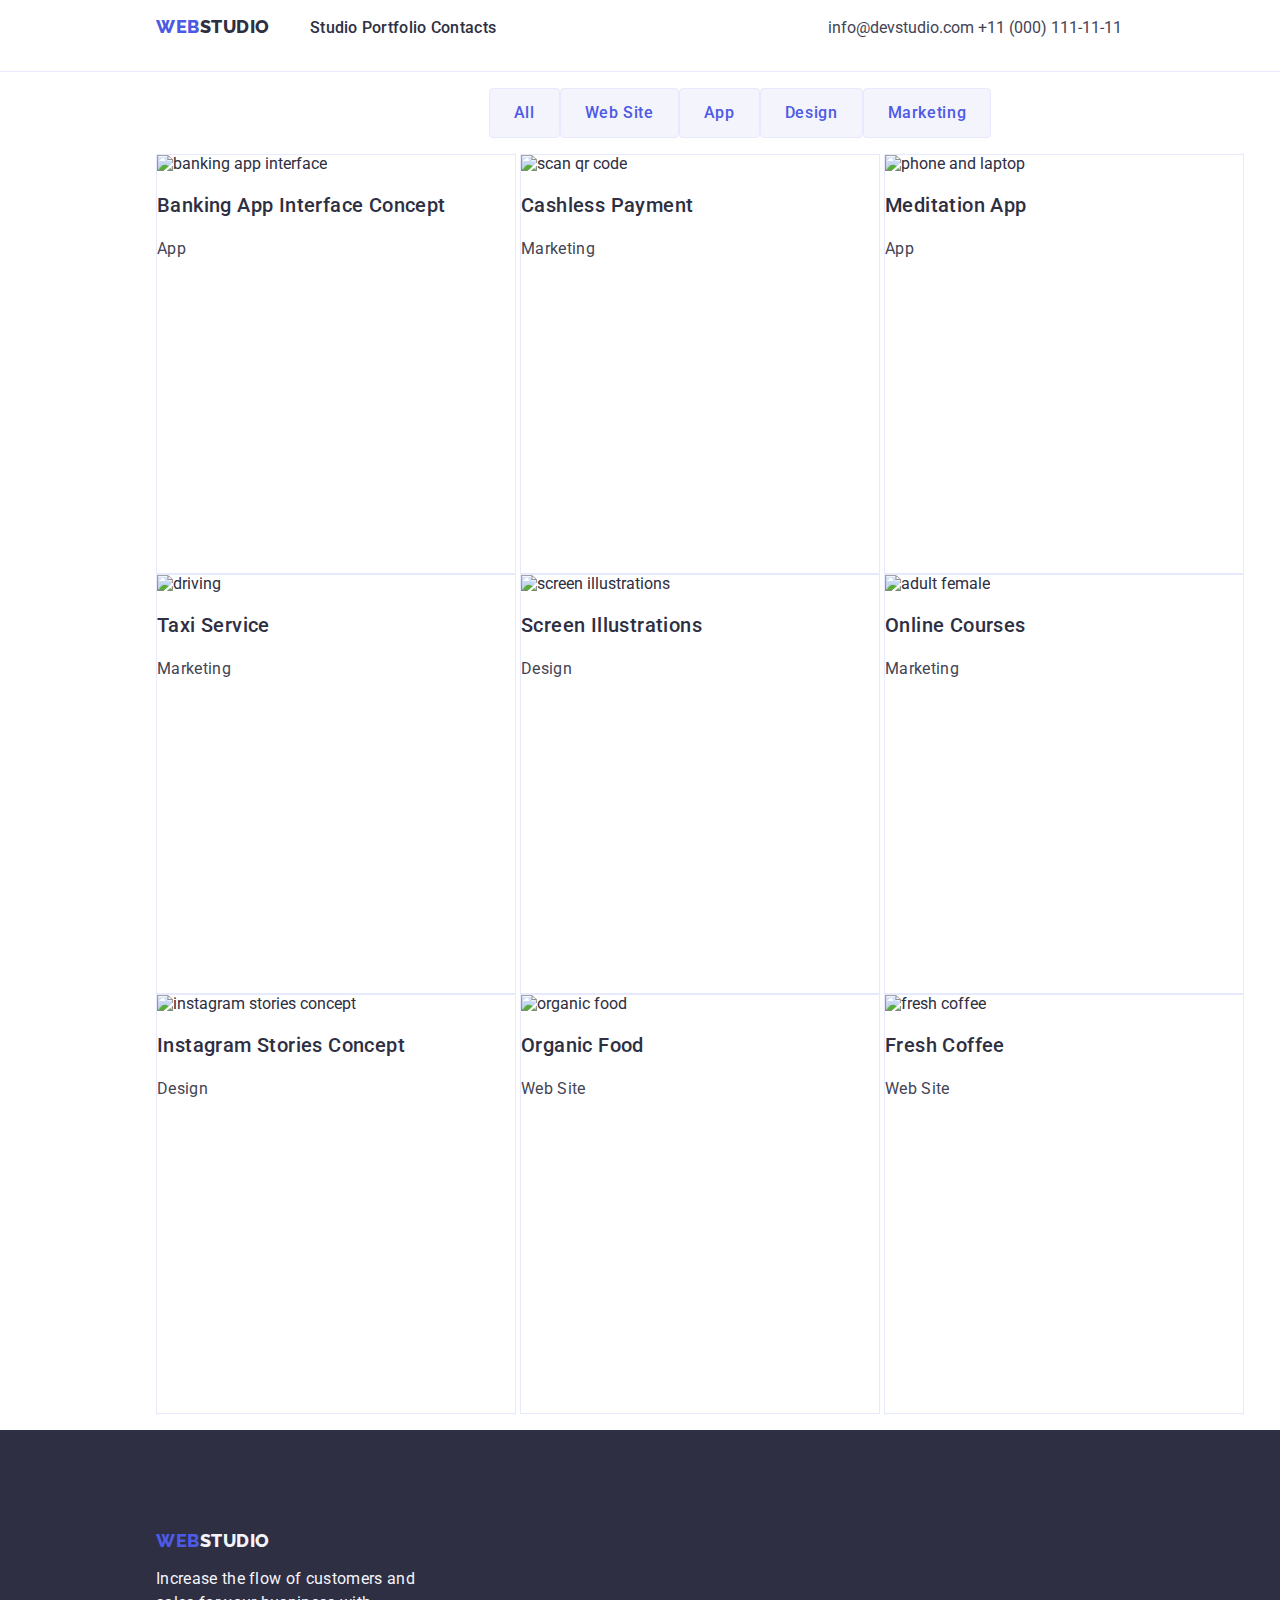
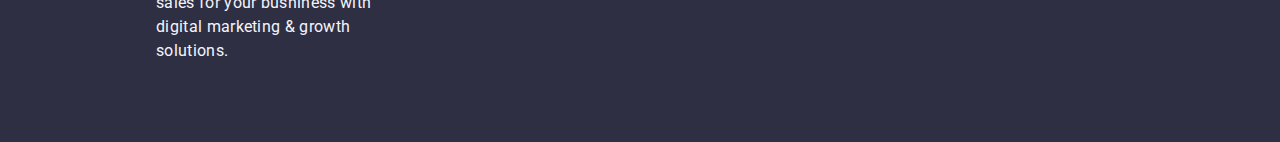
==== commit 9857ea4e: "+(hover) -(fallback) *(link: google font )" ====
--- a/portfolio.html
+++ b/portfolio.html
@@ -8,14 +8,14 @@
     <link rel="stylesheet" href="./css/styles.css" />
     <link rel="preconnect" href="https://fonts.googleapis.com">
     <link rel="preconnect" href="https://fonts.gstatic.com" crossorigin>
-    <link href="https://fonts.googleapis.com/css2?family=Raleway:wght@800&family=Roboto:wght@400;500;700;900&display=swap">
+    <link href="https://fonts.googleapis.com/css2?family=Raleway:wght@800&family=Roboto:wght@400;500;700&display=swap" rel="stylesheet">
     <title>Portfolio</title>
 </head>
 
 <body class="body">
     <!-----------------HEADER----------------->
     <header class="header">
-        <a class="header-link logo" href="/webstudio"><span>WEB</span>STUDIO</a>
+        <a class="header-link logo" href="index.html"><span>WEB</span>STUDIO</a>
         <nav class="nav">
             <ul class="nav-list">
                 <li class="nav-list-item">
@@ -117,7 +117,7 @@
 
     <!-----------------FOOTER----------------->
     <footer class="footer">
-        <a class="footer-link logo" href="/webstudio"><span>WEB</span>STUDIO</a>
+        <a class="footer-link logo" href="index.html"><span>WEB</span>STUDIO</a>
         <p class="footer-paragraph">Increase the flow of customers and sales for your busniness with digital marketing &
             growth solutions.</p>
     </footer>
--- a/css/styles.css
+++ b/css/styles.css
@@ -4,6 +4,7 @@
         --ocean: #404BBF;
         --slate: #434455;
         --iris: #4D5AE5;
+        --cornflower: #E7E9FC;
         --cloud: #F4F4FD;
         --white: #FFF;
 }
@@ -60,7 +61,7 @@
     letter-spacing: 0.32px;
 }
 
-.nav-list-item-link:active, 
+.nav-list-item-link:hover, 
 .nav-list-item-link:focus {
     color: var(--iris);
 }
@@ -74,7 +75,7 @@
     font-style: normal;
 }
 
-.address-link:active,
+.address-link:hover,
 .address-link:focus {
     color: var(--iris);
 }
@@ -139,6 +140,7 @@
 
     /*BUTTON TEXT*/
     color: var(--white);
+    font-family: inherit;
     font-weight: 500;
     font-size: 16px;
     line-height: 1.5em;
@@ -148,11 +150,11 @@
 
 .board-button:hover{
     cursor: pointer;
-}
-
-.board-button:active, .board-button:focus {
-    color: var(--iris);
-    background: var(--white);
+    background: var(--ocean);
+}
+
+.board-button:active{
+    background: var(--ocean);
 }
 
 .features-content{
@@ -246,12 +248,13 @@
 
 .filter-list-item-button{   
     background: var(--cloud);
-    border: 1px solid #E7E9FC;
+    border: 1px solid var(--cornflower);
     border-radius: 4px;
     padding: 12px 24px;
 
     /* Button Text */
     color: var(--iris);
+    font-family: inherit;
     font-weight: 500;
     font-size: 16px;
     line-height: 1.5em;
@@ -261,13 +264,10 @@
 
 .filter-list-item-button:hover{
     cursor: pointer;
-}
-
-.filter-list-item-button:active, .filter-list-item-button:focus{
     background: var(--ocean);
-    border-radius: 4px;
+    border-color: var(--iris);
     box-shadow: 0px 2px 2px 0px rgba(0, 0, 0, 0.12), 0px 2px 1px 0px rgba(0, 0, 0, 0.08), 0px 3px 1px 0px rgba(0, 0, 0, 0.10);
-
+    
     /* Button Text */
     color: var(--white);
     text-align: center;
@@ -277,13 +277,17 @@
     letter-spacing: 0.64px;
 }
 
+.filter-list-item-button:focus{
+    background: var(--ocean);
+}
+
 .project-list{
     padding-left: 156px;
 }
 
 .project-list-item{
     background: var(--white);
-    border: 1px solid#E7E9FC;
+    border: 1px solid var(--cornflower);
     width: 360px;
     height: 420px;
     display: inline-block;
@@ -301,11 +305,11 @@
 }
 
 .project-list-item-paragraph{
-    color: var(--slate, #434455);
-    font-size: 16px;
-    line-height: 1.5em;
-    letter-spacing: 0.32px;
-}
-
-
-
+    color: var(--slate);
+    font-size: 16px;
+    line-height: 1.5em;
+    letter-spacing: 0.32px;
+}
+
+
+
